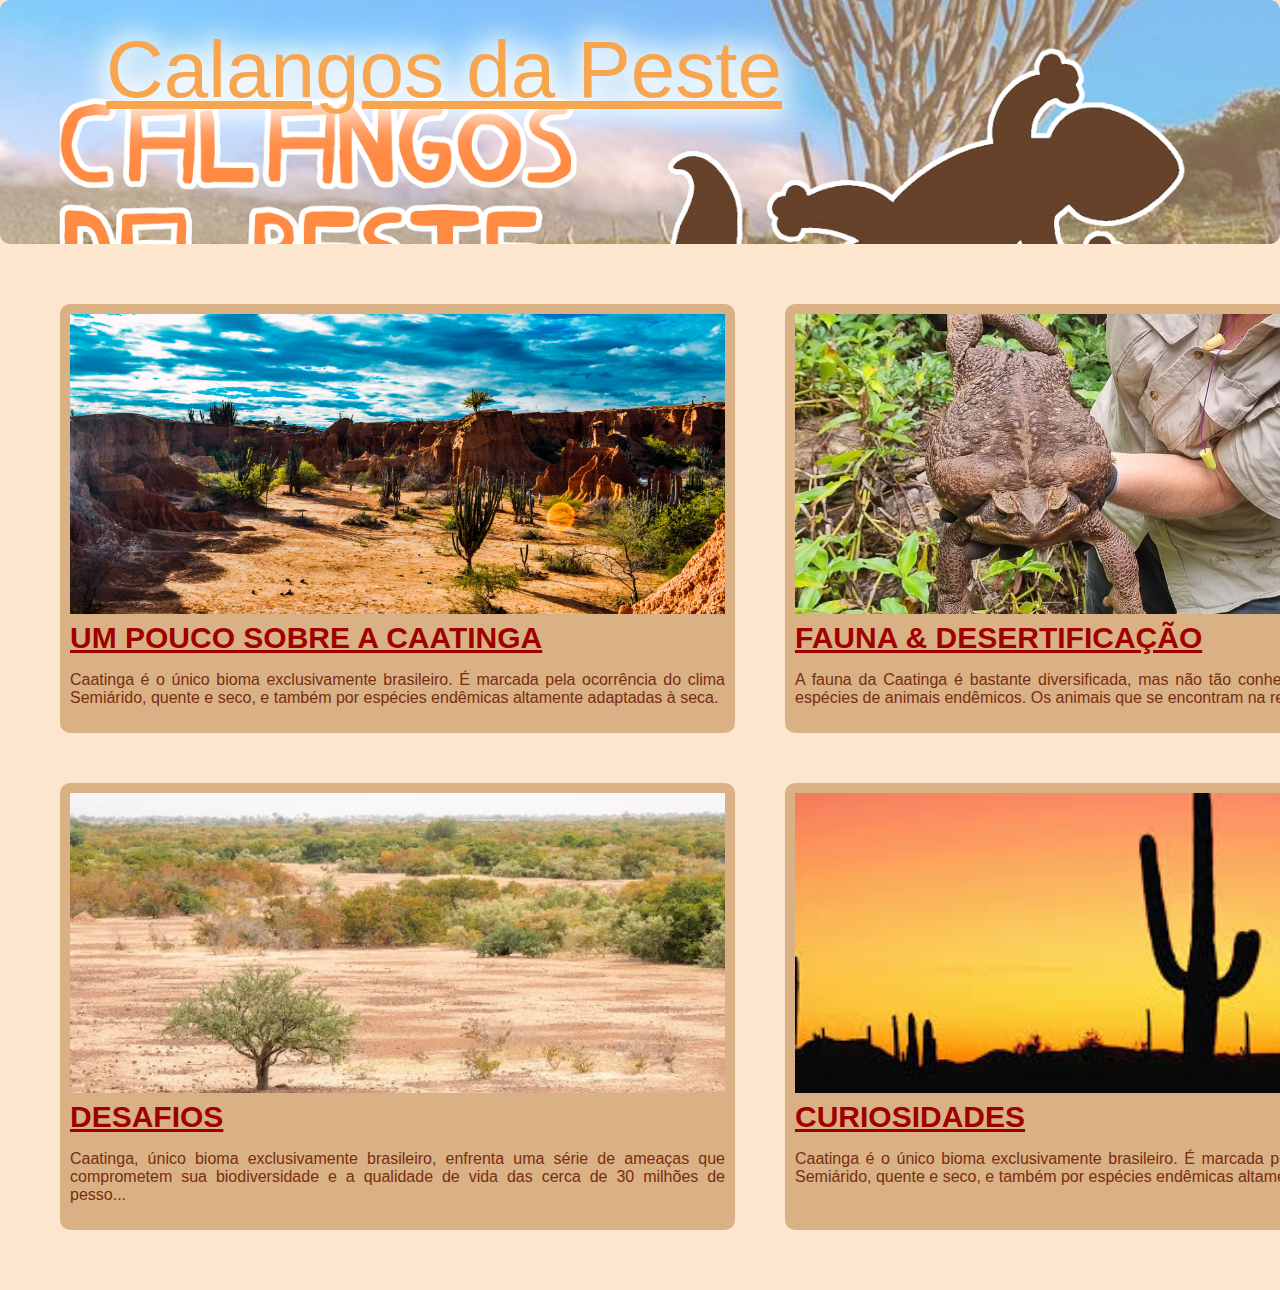
==== index.html @ 4176c676 "Add files via upload" ====
<!DOCTYPE html>
<html lang="pt-br">
  <head>
    <meta charset="UTF-8" />
    <meta name="viewport" content="width=device-width, initial-scale=1.0" />
    <link rel="stylesheet" href="styles.css" />
    <link rel="icon" href="assets/calango.ico">
    <title>Calangos da Peste - Início</title>
  </head>
  <body>
    <div class="header">
      <div class="header-left">
        <br>
        <a href="index.html" class="header-title">Calangos da Peste</a>
        <div>

        </div>
      </div>
      <div class="header-right">
        
      </div>
    </div>

    <div class="grid-container">
      <div class="item1">
        <a class="a-h1" href="introducao.html">
        <img src="assets/caatinga.jpg" />
        UM POUCO SOBRE A CAATINGA</a>
        <p class="a-p">Caatinga é o único bioma exclusivamente brasileiro. É marcada pela ocorrência do clima Semiárido, quente e seco, e também por espécies endêmicas altamente adaptadas à seca.</p >
      </div>
      <div class="item2">
        <a class="a-h1" href="fauna.html">
        <img src="assets/Sapo-cururu-capa.png" />
        FAUNA & DESERTIFICAÇÃO</a>
        <p class="a-p">A fauna da Caatinga é bastante diversificada, mas não tão conhecida, havendo diversas espécies de animais endêmicos. Os animais que se encontram na região abrangida por...</p>
      </div>
      <div class="item3">
        <a class="a-h1" href="desafios.html">
        <img src="assets/dessertificacao.webp" />
        DESAFIOS</a>
        <p class="a-p">Caatinga, único bioma exclusivamente brasileiro, enfrenta uma série de ameaças que comprometem sua biodiversidade e a qualidade de vida das cerca de 30 milhões de pesso...</p>
      </div>
      <div class="item4">
        <a class="a-h1" href="curiosidades.html">
        <img src="assets/Curiosidades.jpeg" />
        CURIOSIDADES</a>
        <p class="a-p">Caatinga é o único bioma exclusivamente brasileiro. É marcada pela ocorrência do clima Semiárido, quente e seco, e também por espécies endêmicas altamente adaptadas à seca.</p>
      </div>
    </div>
  </body>
</html>
---- styles.css ----
html {
  background-color: #fde6ce;
}

body {
  font-family: "Lucida Sans", "Lucida Sans Regular", "Lucida Grande",
    "Lucida Sans Unicode", Geneva, Verdana, sans-serif;
  margin: 0;
}

div {
  border-radius: 10px;
}

.header {
  padding: 6px;
  padding-bottom: 10%;
  text-align: center;
  background-color: rgb(219, 145, 82);
  background-image: url(assets/Untitled154.png);
  background-size: cover;
  justify-content: space-between;
  display: flex;
  flex-direction: row;
}

.header-left {
  margin-left: 100px;
}

.header-title{
  color: #f7a64f;
  text-shadow: 0 0 20px white, 0 0 30px white, 0 0 40px white, 0 0 50px white;
  font-size: 500%;
}

.header-right button {
  margin: 30px;
  padding: 5px;
}

.grid-container {
  display: grid;
  grid-template-columns: auto auto;
  margin: 50px;
  grid-gap: 50px;
  padding: 10px;
}

.item1, .item2, .item3, .item4 {
  padding: 10px;
  background-color: #dab184;
}

.a-h1 {
  color: #9f0000;
  font-size: 30px;
  font-weight: bolder;
  transition: 0.2;
}

.a-h1:hover {
  transform: scale(1.5);
}

.a-p {
  text-align: justify;
  color: rgb(119, 45, 18);
}

.grid-container-post p {
  text-align: left;
}

.grid-container img{
  object-fit: cover;
  width: 655px;
  height: 300px;
}

.content {
  margin: 10px;
  text-align: justify;
  display: grid;
  grid-template-columns: 300px auto 300px;
}

.content-title img{
  width: 100%;
}

.content-main {
  margin: 20px;
  color: #9f0000;
}

.content-main p,
li {
  font-size: 20px;
  margin: 5px;
}

.content-main h1 {
  text-align: center;
  font-size: 40px;
}

.content-main img {
  display: block;
  margin-left: auto;
  margin-right: auto;
  width: 80%;
  padding-top: 50px;
  padding-bottom: 50px;
}

.content-posts div{
  margin-top: 30px;
  padding: 10px;
  background-color: #dab184;
}

.content-posts img{
  width: 100%;
}
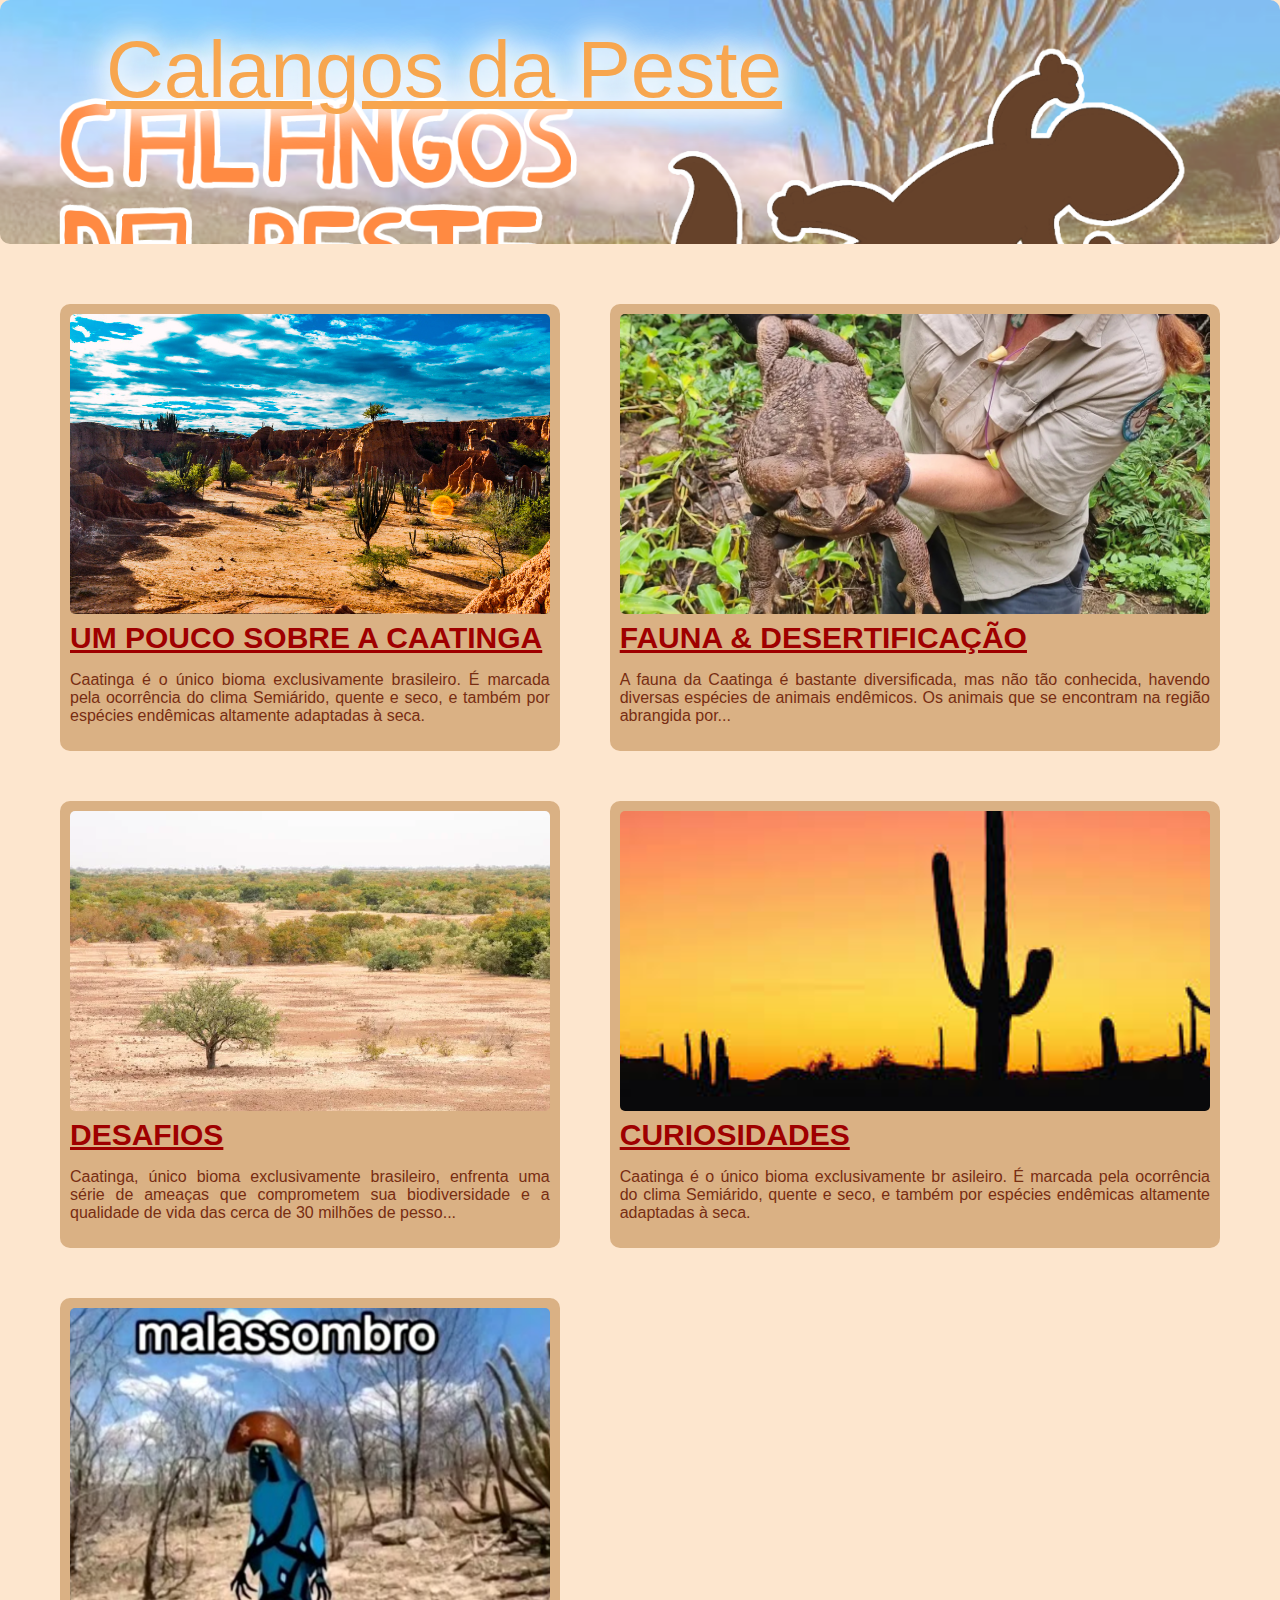
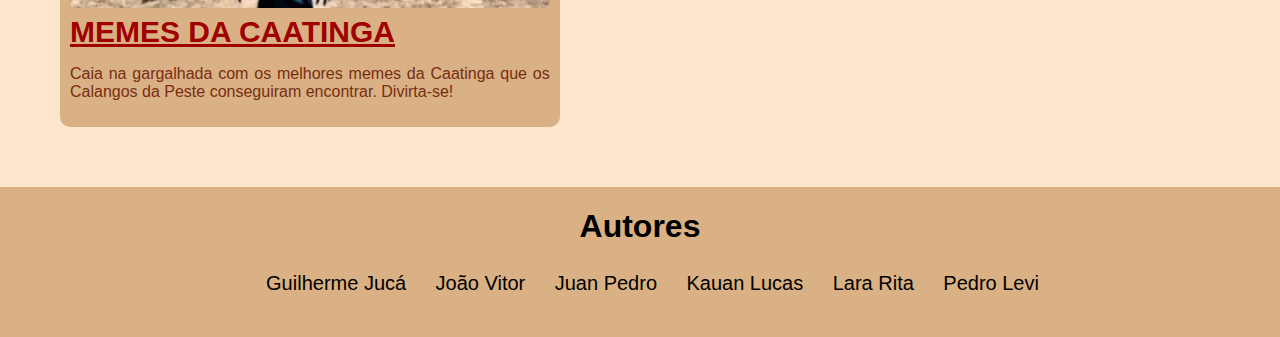
==== commit c7b88809: "Add files via upload" ====
--- a/index.html
+++ b/index.html
@@ -4,47 +4,87 @@
     <meta charset="UTF-8" />
     <meta name="viewport" content="width=device-width, initial-scale=1.0" />
     <link rel="stylesheet" href="styles.css" />
-    <link rel="icon" href="assets/calango.ico">
+    <link rel="icon" href="assets/calango.ico" />
     <title>Calangos da Peste - Início</title>
   </head>
   <body>
     <div class="header">
       <div class="header-left">
-        <br>
+        <br />
         <a href="index.html" class="header-title">Calangos da Peste</a>
-        <div>
-
-        </div>
+        <div></div>
       </div>
-      <div class="header-right">
-        
-      </div>
+      <div class="header-right"></div>
     </div>
 
     <div class="grid-container">
       <div class="item1">
         <a class="a-h1" href="introducao.html">
-        <img src="assets/caatinga.jpg" />
-        UM POUCO SOBRE A CAATINGA</a>
-        <p class="a-p">Caatinga é o único bioma exclusivamente brasileiro. É marcada pela ocorrência do clima Semiárido, quente e seco, e também por espécies endêmicas altamente adaptadas à seca.</p >
+          <img src="assets/caatinga.jpg" />
+          UM POUCO SOBRE A CAATINGA</a
+        >
+        <p class="a-p">
+          Caatinga é o único bioma exclusivamente brasileiro. É marcada pela
+          ocorrência do clima Semiárido, quente e seco, e também por espécies
+          endêmicas altamente adaptadas à seca.
+        </p>
       </div>
       <div class="item2">
         <a class="a-h1" href="fauna.html">
-        <img src="assets/Sapo-cururu-capa.png" />
-        FAUNA & DESERTIFICAÇÃO</a>
-        <p class="a-p">A fauna da Caatinga é bastante diversificada, mas não tão conhecida, havendo diversas espécies de animais endêmicos. Os animais que se encontram na região abrangida por...</p>
+          <img src="assets/Sapo-cururu-capa.png" />
+          FAUNA & DESERTIFICAÇÃO</a
+        >
+        <p class="a-p">
+          A fauna da Caatinga é bastante diversificada, mas não tão conhecida,
+          havendo diversas espécies de animais endêmicos. Os animais que se
+          encontram na região abrangida por...
+        </p>
       </div>
       <div class="item3">
         <a class="a-h1" href="desafios.html">
-        <img src="assets/dessertificacao.webp" />
-        DESAFIOS</a>
-        <p class="a-p">Caatinga, único bioma exclusivamente brasileiro, enfrenta uma série de ameaças que comprometem sua biodiversidade e a qualidade de vida das cerca de 30 milhões de pesso...</p>
+          <img src="assets/dessertificacao.webp" />
+          DESAFIOS</a
+        >
+        <p class="a-p">
+          Caatinga, único bioma exclusivamente brasileiro, enfrenta uma série de
+          ameaças que comprometem sua biodiversidade e a qualidade de vida das
+          cerca de 30 milhões de pesso...
+        </p>
       </div>
       <div class="item4">
         <a class="a-h1" href="curiosidades.html">
-        <img src="assets/Curiosidades.jpeg" />
-        CURIOSIDADES</a>
-        <p class="a-p">Caatinga é o único bioma exclusivamente brasileiro. É marcada pela ocorrência do clima Semiárido, quente e seco, e também por espécies endêmicas altamente adaptadas à seca.</p>
+          <img src="assets/Curiosidades.jpeg" />
+          CURIOSIDADES</a
+        >
+        <p class="a-p">
+          Caatinga é o único bioma exclusivamente br asileiro. É marcada pela
+          ocorrência do clima Semiárido, quente e seco, e também por espécies
+          endêmicas altamente adaptadas à seca.
+        </p>
+      </div>
+      <div class="item4">
+        <a class="a-h1" href="memes.html">
+          <img src="assets/malassombro.png" />
+          MEMES DA CAATINGA</a
+        >
+        <p class="a-p">
+          Caia na gargalhada com os melhores memes da Caatinga que os Calangos
+          da Peste conseguiram encontrar. Divirta-se!
+        </p>
+      </div>
+    </div>
+
+    <div class="footer">
+      <h1>Autores</h1>
+      <div class="footer-authors">
+        <ul>
+          <li>Guilherme Jucá</li>
+          <li>João Vitor</li>
+          <li>Juan Pedro</li>
+          <li>Kauan Lucas</li>
+          <li>Lara Rita</li>
+          <li>Pedro Levi</li>
+        </ul>
       </div>
     </div>
   </body>
--- a/styles.css
+++ b/styles.css
@@ -28,7 +28,7 @@
   margin-left: 100px;
 }
 
-.header-title{
+.header-title {
   color: #f7a64f;
   text-shadow: 0 0 20px white, 0 0 30px white, 0 0 40px white, 0 0 50px white;
   font-size: 500%;
@@ -47,7 +47,14 @@
   padding: 10px;
 }
 
-.item1, .item2, .item3, .item4 {
+img {
+  border-radius: 5px;
+}
+
+.item1,
+.item2,
+.item3,
+.item4 {
   padding: 10px;
   background-color: #dab184;
 }
@@ -72,10 +79,25 @@
   text-align: left;
 }
 
-.grid-container img{
+.grid-container img {
   object-fit: cover;
-  width: 655px;
+  width: 100%;
   height: 300px;
+}
+
+.footer {
+  position: absolute;
+  bottom: 10;
+  background-color: #dab184;
+  border-radius: 0;
+  height: 150px;
+  width: 100%;
+  text-align: center;
+}
+
+.footer-authors li {
+  margin-right: 20px;
+  display: inline-block;
 }
 
 .content {
@@ -85,7 +107,9 @@
   grid-template-columns: 300px auto 300px;
 }
 
-.content-title img{
+.content-title img {
+  position: sticky;
+  top: 20px;
   width: 100%;
 }
 
@@ -114,12 +138,12 @@
   padding-bottom: 50px;
 }
 
-.content-posts div{
+.content-posts div {
   margin-top: 30px;
   padding: 10px;
   background-color: #dab184;
 }
 
-.content-posts img{
+.content-posts img {
   width: 100%;
-}+}
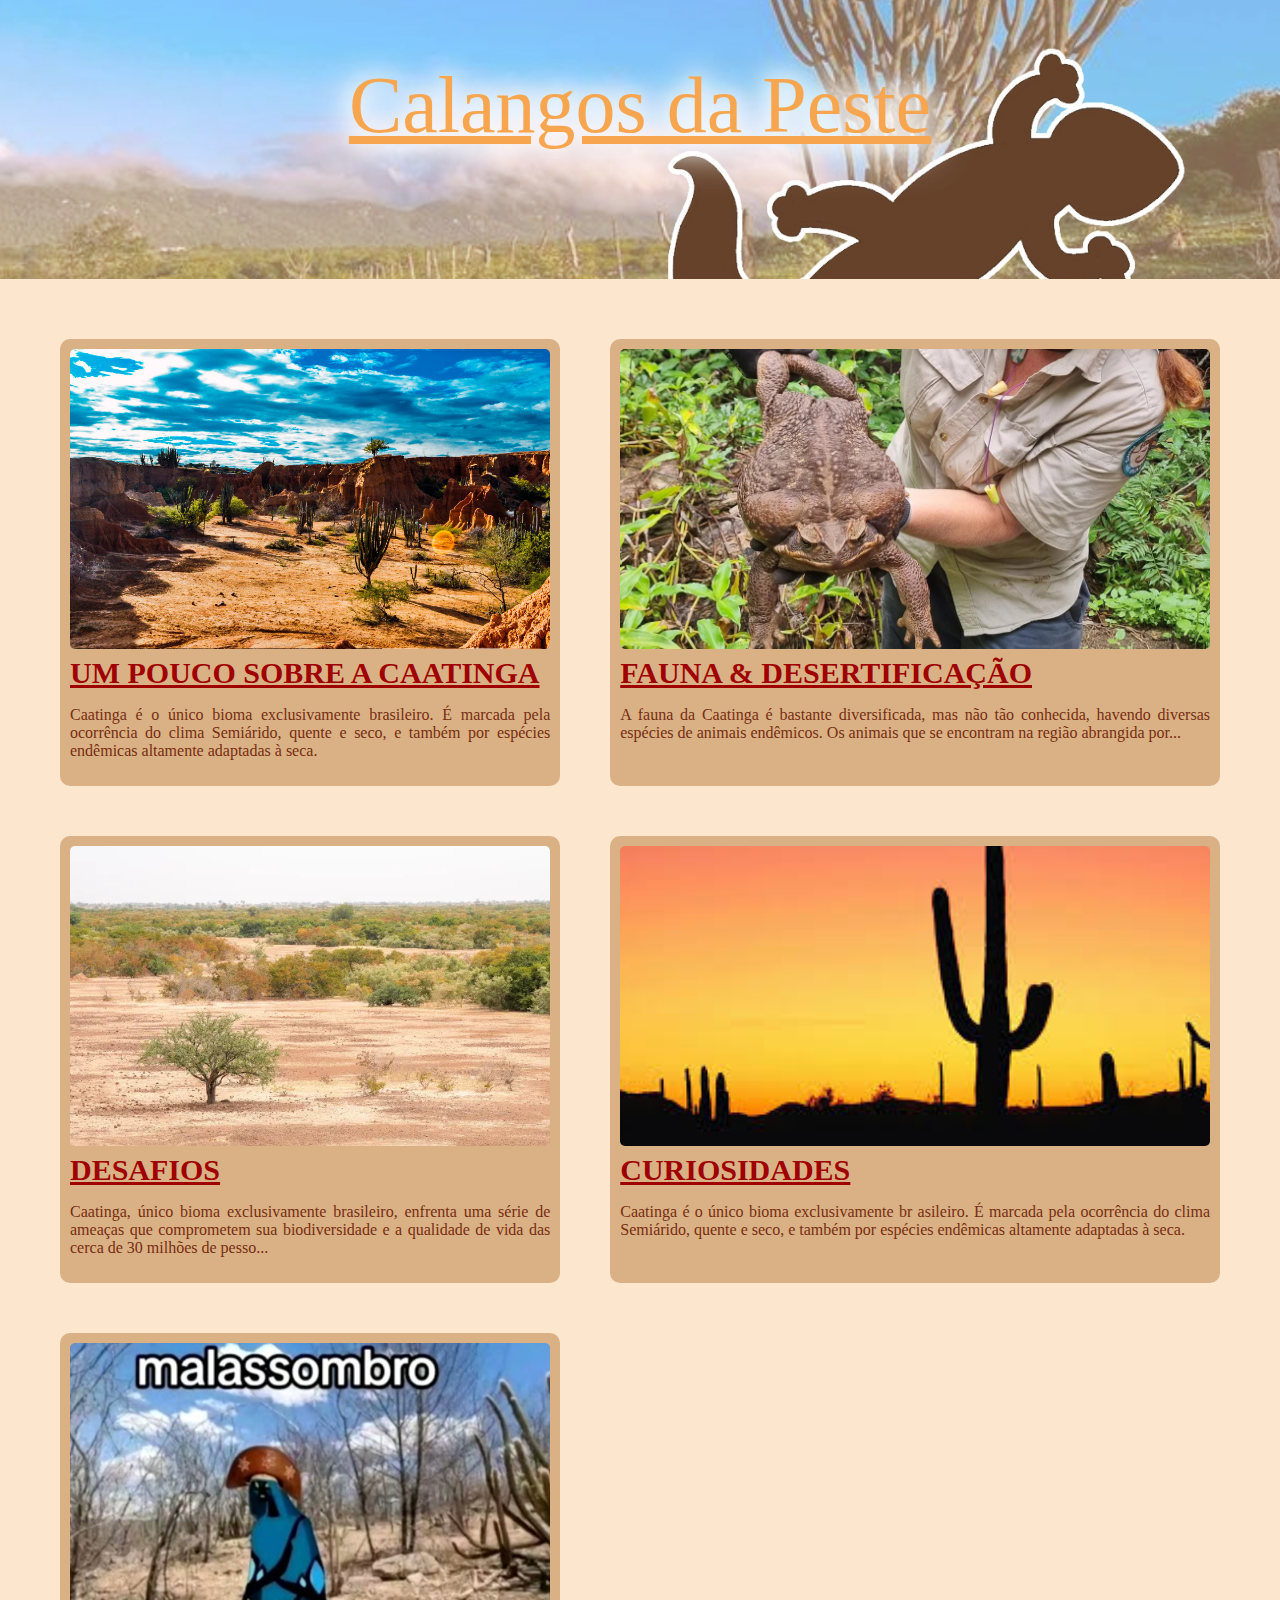
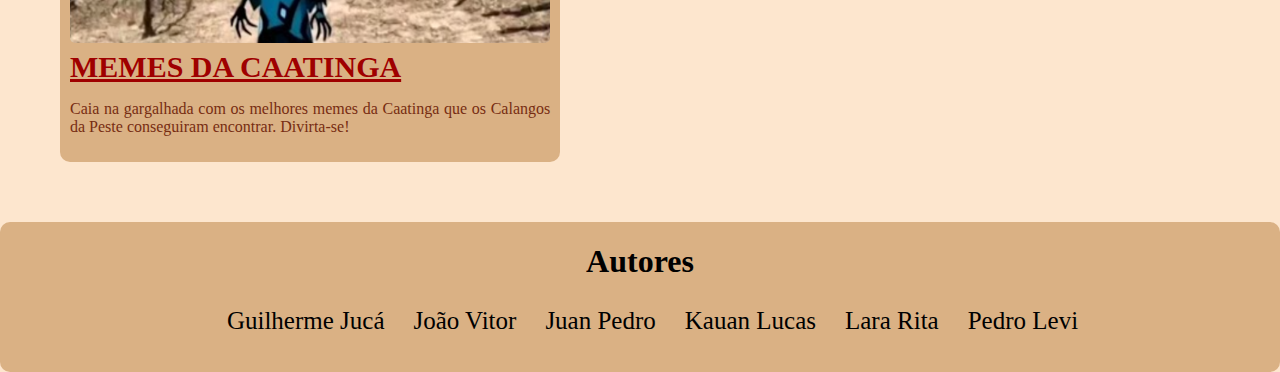
==== commit 6e6f492c: "Add files via upload" ====
--- a/index.html
+++ b/index.html
@@ -9,12 +9,10 @@
   </head>
   <body>
     <div class="header">
-      <div class="header-left">
-        <br />
+      <br>
+      <br>
+      <br>
         <a href="index.html" class="header-title">Calangos da Peste</a>
-        <div></div>
-      </div>
-      <div class="header-right"></div>
     </div>
 
     <div class="grid-container">
--- a/styles.css
+++ b/styles.css
@@ -3,40 +3,30 @@
 }
 
 body {
-  font-family: "Lucida Sans", "Lucida Sans Regular", "Lucida Grande",
-    "Lucida Sans Unicode", Geneva, Verdana, sans-serif;
+  font-family: Georgia, 'Times New Roman', Times, serif;
   margin: 0;
 }
 
-div {
+div:not(.header) {
   border-radius: 10px;
 }
 
 .header {
+  display: grid;
+  justify-content: space-around;
+  align-items: center;
   padding: 6px;
   padding-bottom: 10%;
-  text-align: center;
   background-color: rgb(219, 145, 82);
-  background-image: url(assets/Untitled154.png);
+  background-image: url(assets/Untitled154.jpg);
   background-size: cover;
-  justify-content: space-between;
-  display: flex;
-  flex-direction: row;
 }
 
-.header-left {
-  margin-left: 100px;
-}
-
-.header-title {
+.header-title{
   color: #f7a64f;
+  text-align: center;
   text-shadow: 0 0 20px white, 0 0 30px white, 0 0 40px white, 0 0 50px white;
   font-size: 500%;
-}
-
-.header-right button {
-  margin: 30px;
-  padding: 5px;
 }
 
 .grid-container {
@@ -104,13 +94,15 @@
   margin: 10px;
   text-align: justify;
   display: grid;
-  grid-template-columns: 300px auto 300px;
+  grid-template-columns: auto;
 }
 
 .content-title img {
   position: sticky;
   top: 20px;
-  width: 100%;
+  max-width: 100%;
+  max-height: 90vh;
+  height: auto;
 }
 
 .content-main {
@@ -120,7 +112,7 @@
 
 .content-main p,
 li {
-  font-size: 20px;
+  font-size: 25px;
   margin: 5px;
 }
 
@@ -147,3 +139,16 @@
 .content-posts img {
   width: 100%;
 }
+
+@media only screen and (min-width: 1300px){
+  .content-title img{
+    content:url("assets/Untitled155.png");
+  }
+
+  .content {
+    margin: 10px;
+    text-align: justify;
+    display: grid;
+    grid-template-columns: auto auto 300px;
+  }
+}
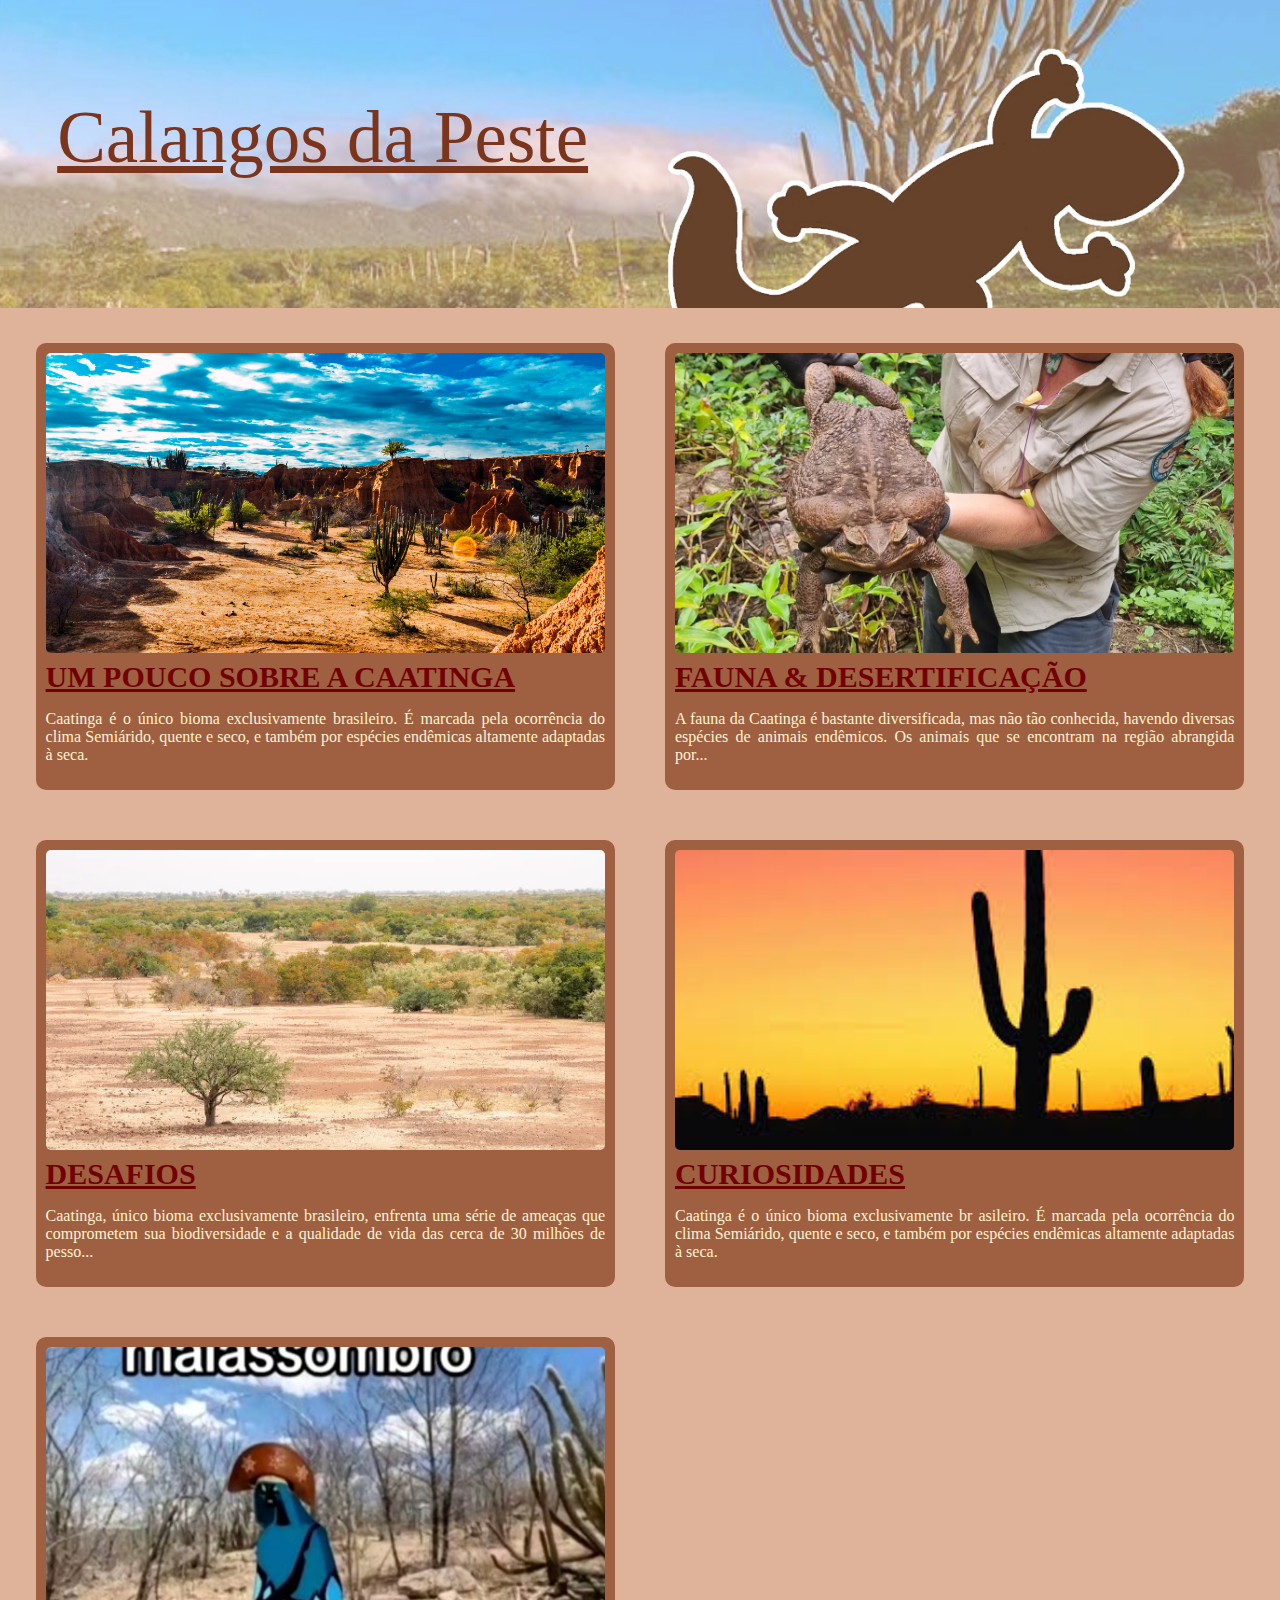
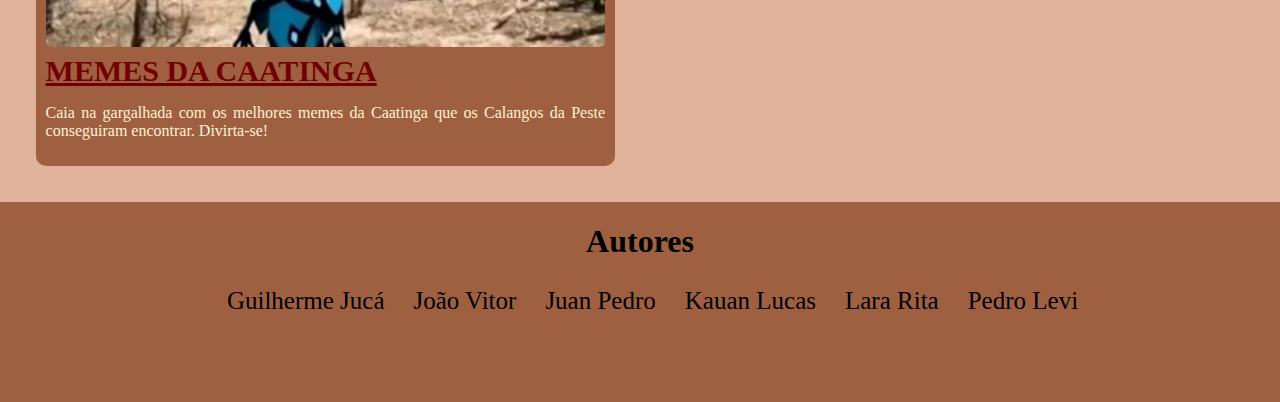
==== commit 618e0f93: "Add files via upload" ====
--- a/index.html
+++ b/index.html
@@ -5,15 +5,11 @@
     <meta name="viewport" content="width=device-width, initial-scale=1.0" />
     <link rel="stylesheet" href="styles.css" />
     <link rel="icon" href="assets/calango.ico" />
+    <script src="script.js"></script>
     <title>Calangos da Peste - Início</title>
   </head>
   <body>
-    <div class="header">
-      <br>
-      <br>
-      <br>
-        <a href="index.html" class="header-title">Calangos da Peste</a>
-    </div>
+    <div w3-include-html="header.html"></div>
 
     <div class="grid-container">
       <div class="item1">
@@ -85,5 +81,8 @@
         </ul>
       </div>
     </div>
+    <script>
+      includeHTML();
+    </script>
   </body>
 </html>
--- a/styles.css
+++ b/styles.css
@@ -1,5 +1,5 @@
 html {
-  background-color: #fde6ce;
+  background-color: #DFB39A;
 }
 
 body {
@@ -7,32 +7,27 @@
   margin: 0;
 }
 
-div:not(.header) {
+div:not(.header, .footer) {
   border-radius: 10px;
 }
 
 .header {
-  display: grid;
-  justify-content: space-around;
-  align-items: center;
   padding: 6px;
   padding-bottom: 10%;
-  background-color: rgb(219, 145, 82);
   background-image: url(assets/Untitled154.jpg);
   background-size: cover;
 }
 
 .header-title{
-  color: #f7a64f;
-  text-align: center;
-  text-shadow: 0 0 20px white, 0 0 30px white, 0 0 40px white, 0 0 50px white;
-  font-size: 500%;
+  margin-top: 7vw;
+  margin-left: 2vw;
+  color: #7B351C;
+  font-size: 5.7vw;
 }
 
 .grid-container {
   display: grid;
-  grid-template-columns: auto auto;
-  margin: 50px;
+  grid-template-columns: 1fr;
   grid-gap: 50px;
   padding: 10px;
 }
@@ -46,27 +41,26 @@
 .item3,
 .item4 {
   padding: 10px;
-  background-color: #dab184;
+  background-color: #9F6041;
 }
 
 .a-h1 {
-  color: #9f0000;
+  color: #730000;
   font-size: 30px;
   font-weight: bolder;
-  transition: 0.2;
-}
-
-.a-h1:hover {
-  transform: scale(1.5);
 }
 
 .a-p {
   text-align: justify;
-  color: rgb(119, 45, 18);
+  color: #fff2d1;
 }
 
 .grid-container-post p {
   text-align: left;
+}
+
+.grid-container-post p:hover {
+  transform: scale(1.1);
 }
 
 .grid-container img {
@@ -78,9 +72,9 @@
 .footer {
   position: absolute;
   bottom: 10;
-  background-color: #dab184;
+  background-color: #9F6041;
   border-radius: 0;
-  height: 150px;
+  height: 200px;
   width: 100%;
   text-align: center;
 }
@@ -107,7 +101,7 @@
 
 .content-main {
   margin: 20px;
-  color: #9f0000;
+  color: #730000;
 }
 
 .content-main p,
@@ -130,17 +124,23 @@
   padding-bottom: 50px;
 }
 
+.content-posts h1 {
+  text-align: center;
+  color:#730000;
+}
+
 .content-posts div {
   margin-top: 30px;
   padding: 10px;
-  background-color: #dab184;
+  margin: 0 8vw 8vw 8vw;
+  background-color: #9F6041;
 }
 
 .content-posts img {
   width: 100%;
 }
 
-@media only screen and (min-width: 1300px){
+@media only screen and (min-width: 1100px){
   .content-title img{
     content:url("assets/Untitled155.png");
   }
@@ -151,4 +151,23 @@
     display: grid;
     grid-template-columns: auto auto 300px;
   }
+  
+  .content-posts h1 {
+    display: none;
+  }
+
+  .content-posts div {
+    margin-top: 30px;
+    padding: 10px;
+    margin-right: 0;
+    margin-left: 0;
+    margin-bottom: 0;
+  }
 }
+
+@media only screen and (min-width: 735px){
+  .grid-container {
+    margin: 2%;
+    grid-template-columns: 1fr 1fr;
+  }
+}
